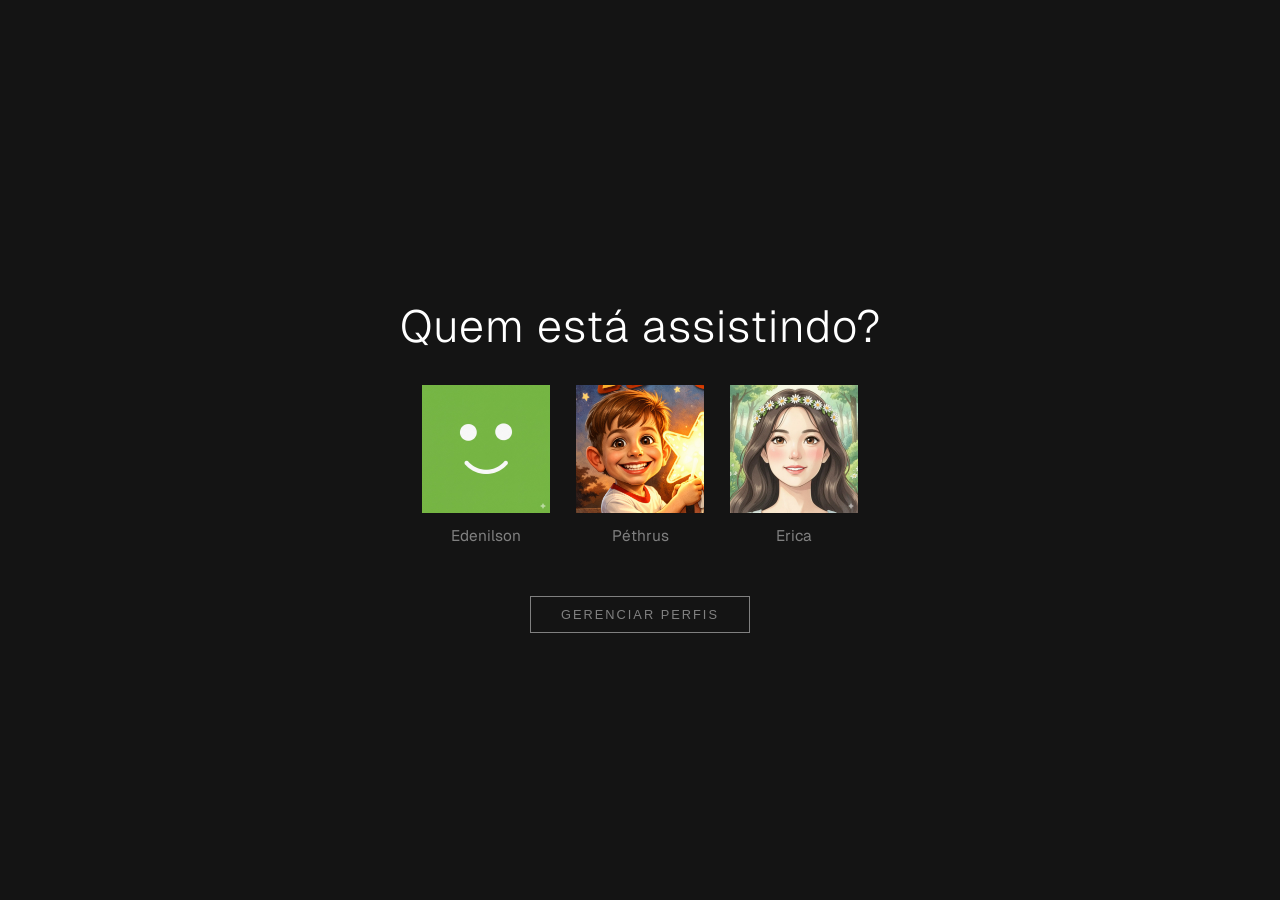
==== index.html @ 9266f652 "Add files via upload" ====
<!doctype html>
<html lang="pt-BR">

<head>
    <meta charset="utf-8">
    <meta name="viewport" content="width=device-width,initial-scale=1">
    <title>Netflix</title>
    <link href="https://fonts.googleapis.com/css2?family=Geist:wght@100..900&display=swap" rel="stylesheet">
    <link rel="stylesheet" href="style.css">
</head>

<body>
    <main class="conteudo-principal">
        <h1>Quem está assistindo?</h1>
        <ul class="lista-perfis">
            <!-- perfil 1 -->
            <li class="item-perfil">
                <a href="catalogo/catalogo.html" class="perfil">
                    <figure class="avatar-container">
                        <span class="imagem-perfil tema-cris" aria-hidden="true">
                            <span class="icone-avatar">
                                <img src="assets/4.webp" alt="Perfil de Fernanda" width="128" height="128">
                            </span>
                        </span>
                        <figcaption class="nome-perfil">Edenilson</figcaption>
                    </figure>
                </a>
            </li>

            <!-- perfil 2 -->
            <li class="item-perfil">
                <a href="catalogo/catalogo.html" class="perfil">
                    <figure class="avatar-container">
                        <span class="imagem-perfil tema-cris" aria-hidden="true">
                            <span class="icone-avatar">
                                <img src="assets/2.webp" alt="Perfil dE Guilherme" width="128" height="128">
                            </span>
                        </span>
                        <figcaption class="nome-perfil">Péthrus</figcaption>
                    </figure>
                </a>
            </li>

            <!-- perfil 3 -->
            <li class="item-perfil">
                <a href="catalogo/catalogo.html" class="perfil">
                    <figure class="avatar-container">
                        <span class="imagem-perfil tema-cris" aria-hidden="true">
                            <span class="icone-avatar">
                                <img src="assets/3.webp" alt="Perfil de Thamiris" width="128" height="128">
                            </span>
                        </span>
                        <figcaption class="nome-perfil">Erica</figcaption>
                    </figure>
                </a>
            </li>

            <!-- perfil 4 -->
            <!-- <li class="item-perfil">
                <a href="#" class="perfil">
                    <figure class="avatar-container">
                        <span class="imagem-perfil tema-cris" aria-hidden="true">
                            <span class="icone-avatar">
                                <img src="assets/4.png" alt="">
                            </span>
                        </span>
                        <figcaption class="nome-perfil">Produtora</figcaption>
                    </figure>
                </a>
            </li> -->
        </ul>


        <section class="gerenciar">
            <button type="button" class="botao-gerenciar">Gerenciar perfis</button>
        </section>

    </main>

    <script src="js/index.js"></script>
</body>

</html>
---- style.css ----
body {
    background-color: #141414;
    color: #fff;
    margin: 0;
    display: flex;
    align-items: center;
    justify-content: center;
    height: 100vh;
    font-family: 'Geist', sans-serif;
}

.conteudo-principal {
    text-align: center;
    width: 100%;
    max-width: 1200px;
    padding: 20px;
}

h1 {
    font-size: 3.5vw;
    font-weight: 300;
    margin-bottom: 30px;
    letter-spacing: 1px;
}

.lista-perfis {
    display: flex;
    justify-content: center;
    flex-wrap: wrap;
    gap: 2vw;
    margin-bottom: 50px;
    list-style: none;
    padding: 0;
}

.item-perfil {
    width: 10vw;
    min-width: 120px;
    max-width: 200px;
}

.perfil {
    display: flex;
    flex-direction: column;
    align-items: center;
    text-decoration: none;
    color: inherit;
}

/* ---------- AVATAR ---------- */

.avatar-container {
    margin: 0;
    width: 100%;
    display: flex;
    flex-direction: column;
    align-items: center;
}

.icone-avatar {
    width: 100%;
    height: 100%;
}

.icone-avatar img {
    width: 100%;
    height: 100%;
    object-fit: cover;
    outline: 2px solid transparent;
    /* reserva espaço */
    transition: outline-color 0.3s;
}

/* ---------- NOME ---------- */

.nome-perfil {
    font-size: 1.2vw;
    margin-top: 8px;
    color: #808080;
    font-weight: 400;
    transition: color 0.3s;
}

/* ---------- HOVER UNIFICADO ---------- */

.perfil:hover img {
    outline-color: #fff;
}

.perfil:hover .nome-perfil {
    color: #fff;
}

/* ---------- GERENCIAR ---------- */

.gerenciar {
    margin-top: 20px;
}

.botao-gerenciar {
    background: transparent;
    border: 1px solid grey;
    color: grey;
    padding: 10px 30px;
    font-size: 1vw;
    text-transform: uppercase;
    letter-spacing: 2px;
    cursor: pointer;
    font-weight: 200;
    transition: all 0.3s;
}

.botao-gerenciar:hover {
    border-color: #e5e5e5;
    color: #e5e5e5;
}
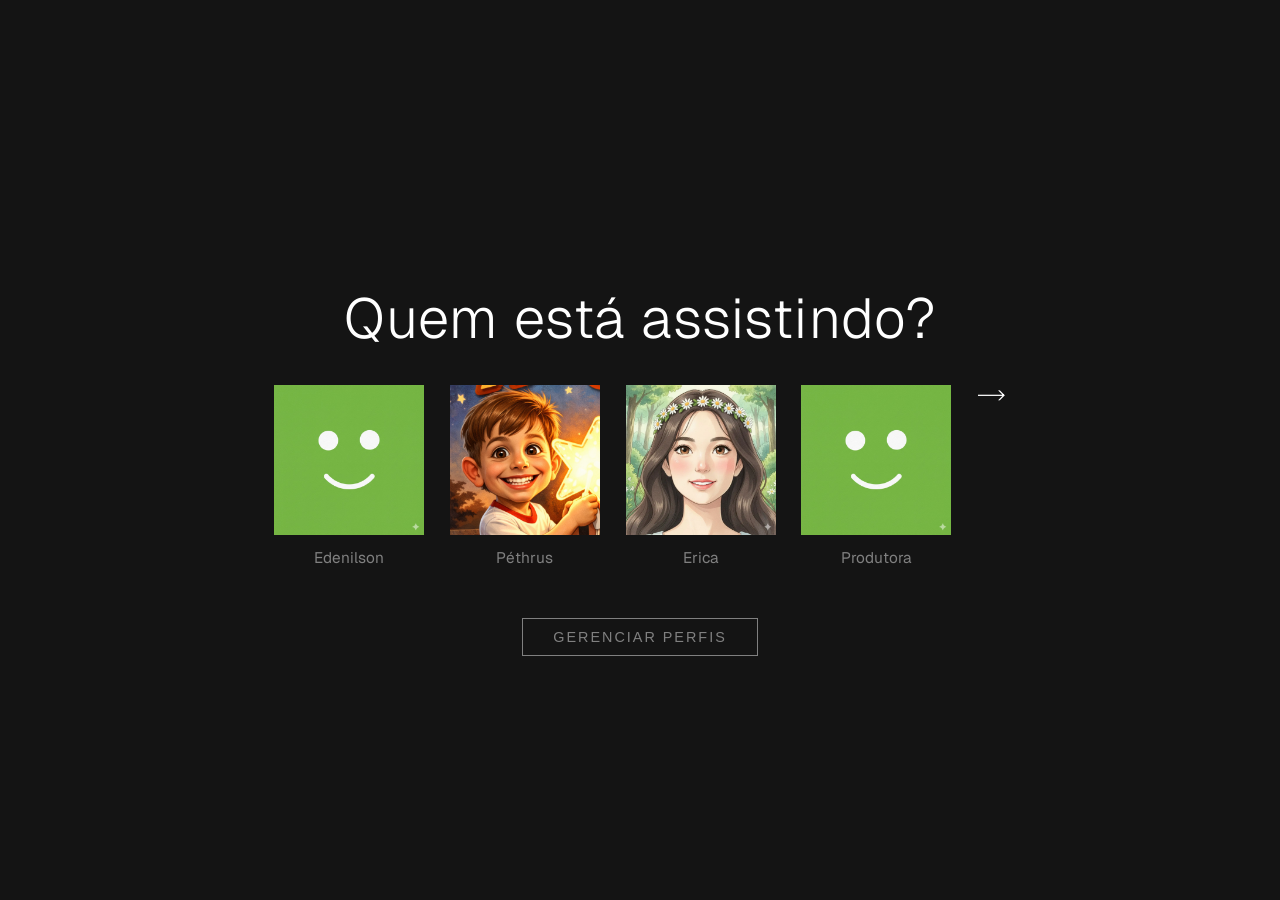
==== commit f160b651: "Add files via upload" ====
--- a/index.html
+++ b/index.html
@@ -56,7 +56,7 @@
             </li>
 
             <!-- perfil 4 -->
-            <!-- <li class="item-perfil">
+            <li class="item-perfil">
                 <a href="#" class="perfil">
                     <figure class="avatar-container">
                         <span class="imagem-perfil tema-cris" aria-hidden="true">
--- a/style.css
+++ b/style.css
@@ -17,7 +17,7 @@
 }
 
 h1 {
-    font-size: 3.5vw;
+    font-size: clamp(2.2rem, 5vw, 3.5rem);
     font-weight: 300;
     margin-bottom: 30px;
     letter-spacing: 1px;
@@ -34,9 +34,10 @@
 }
 
 .item-perfil {
-    width: 10vw;
+    flex: 0 1 150px;
+    width: 25vw;
     min-width: 120px;
-    max-width: 200px;
+    max-width: 180px;
 }
 
 .perfil {
@@ -74,7 +75,7 @@
 /* ---------- NOME ---------- */
 
 .nome-perfil {
-    font-size: 1.2vw;
+    font-size: clamp(0.95rem, 1.2vw, 1.2rem);
     margin-top: 8px;
     color: #808080;
     font-weight: 400;
@@ -102,7 +103,7 @@
     border: 1px solid grey;
     color: grey;
     padding: 10px 30px;
-    font-size: 1vw;
+    font-size: clamp(0.9rem, 1vw, 1rem);
     text-transform: uppercase;
     letter-spacing: 2px;
     cursor: pointer;
@@ -113,4 +114,68 @@
 .botao-gerenciar:hover {
     border-color: #e5e5e5;
     color: #e5e5e5;
-}+}
+
+@media (max-width: 1024px) {
+    body {
+        min-height: 100vh;
+        padding: 40px 0;
+    }
+
+    .conteudo-principal {
+        padding: 20px 30px;
+    }
+
+    .lista-perfis {
+        gap: 1.5rem;
+        margin-bottom: 40px;
+    }
+}
+
+@media (max-width: 768px) {
+    body {
+        align-items: flex-start;
+        padding-top: 40px;
+        height: auto;
+    }
+
+    .conteudo-principal {
+        padding: 20px 16px;
+    }
+
+    .lista-perfis {
+        gap: 16px;
+        margin-bottom: 30px;
+    }
+
+    .item-perfil {
+        width: 42vw;
+        max-width: 160px;
+        min-width: 120px;
+    }
+
+    .botao-gerenciar {
+        width: fit-content;
+        padding: 12px 24px;
+    }
+}
+
+@media (max-width: 480px) {
+    .conteudo-principal {
+        padding: 16px 12px;
+    }
+
+    h1 {
+        margin-bottom: 24px;
+    }
+
+    .item-perfil {
+        width: 44vw;
+        min-width: 100px;
+    }
+
+    .botao-gerenciar {
+        padding: 10px 20px;
+        font-size: 0.95rem;
+    }
+}
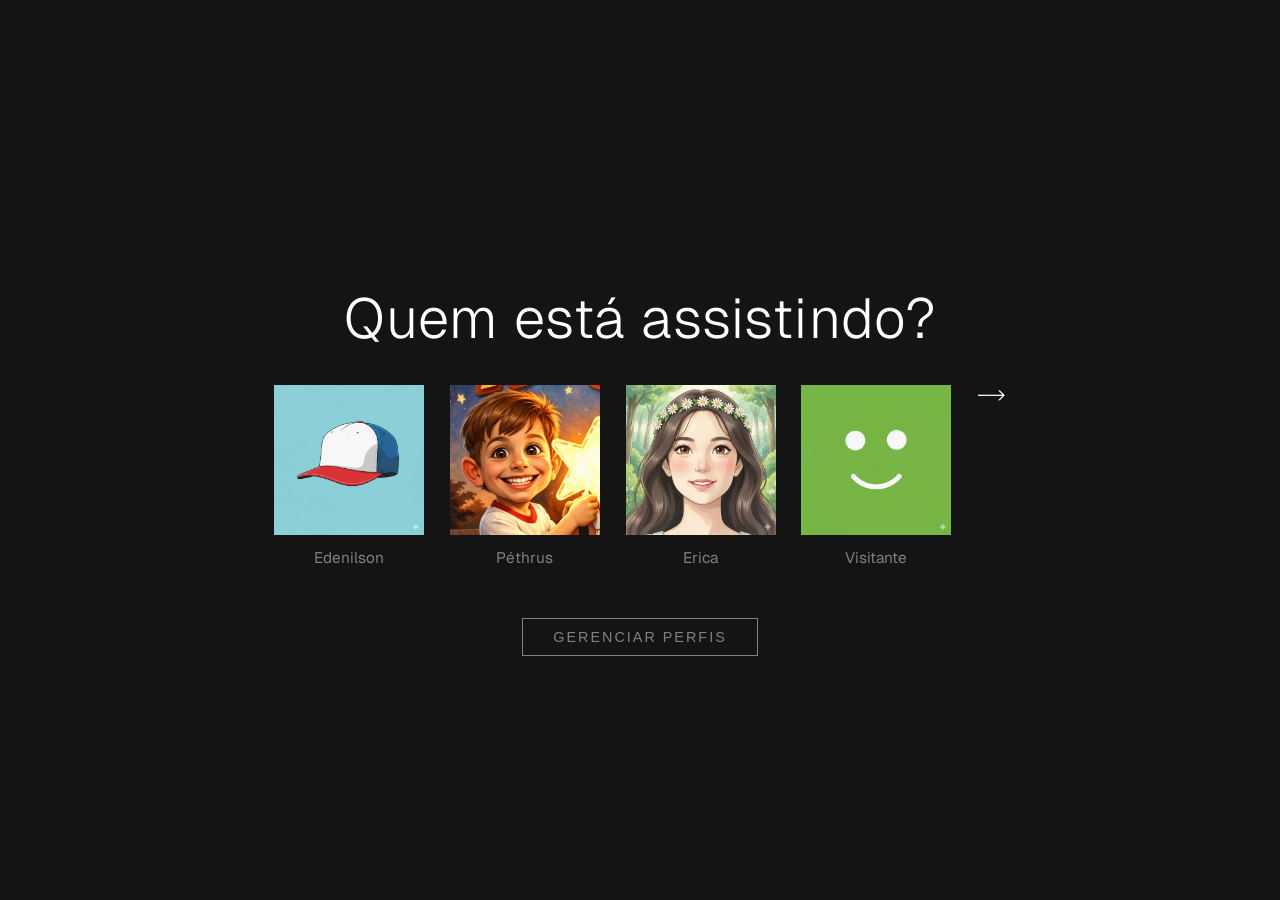
==== commit 76a5d26d: "Add files via upload" ====
--- a/index.html
+++ b/index.html
@@ -19,7 +19,7 @@
                     <figure class="avatar-container">
                         <span class="imagem-perfil tema-cris" aria-hidden="true">
                             <span class="icone-avatar">
-                                <img src="assets/4.webp" alt="Perfil de Fernanda" width="128" height="128">
+                                <img src="assets/02.webp" alt="Perfil de Fernanda" width="128" height="128">
                             </span>
                         </span>
                         <figcaption class="nome-perfil">Edenilson</figcaption>
@@ -64,7 +64,7 @@
                                 <img src="assets/4.png" alt="">
                             </span>
                         </span>
-                        <figcaption class="nome-perfil">Produtora</figcaption>
+                        <figcaption class="nome-perfil">Visitante</figcaption>
                     </figure>
                 </a>
             </li> -->
